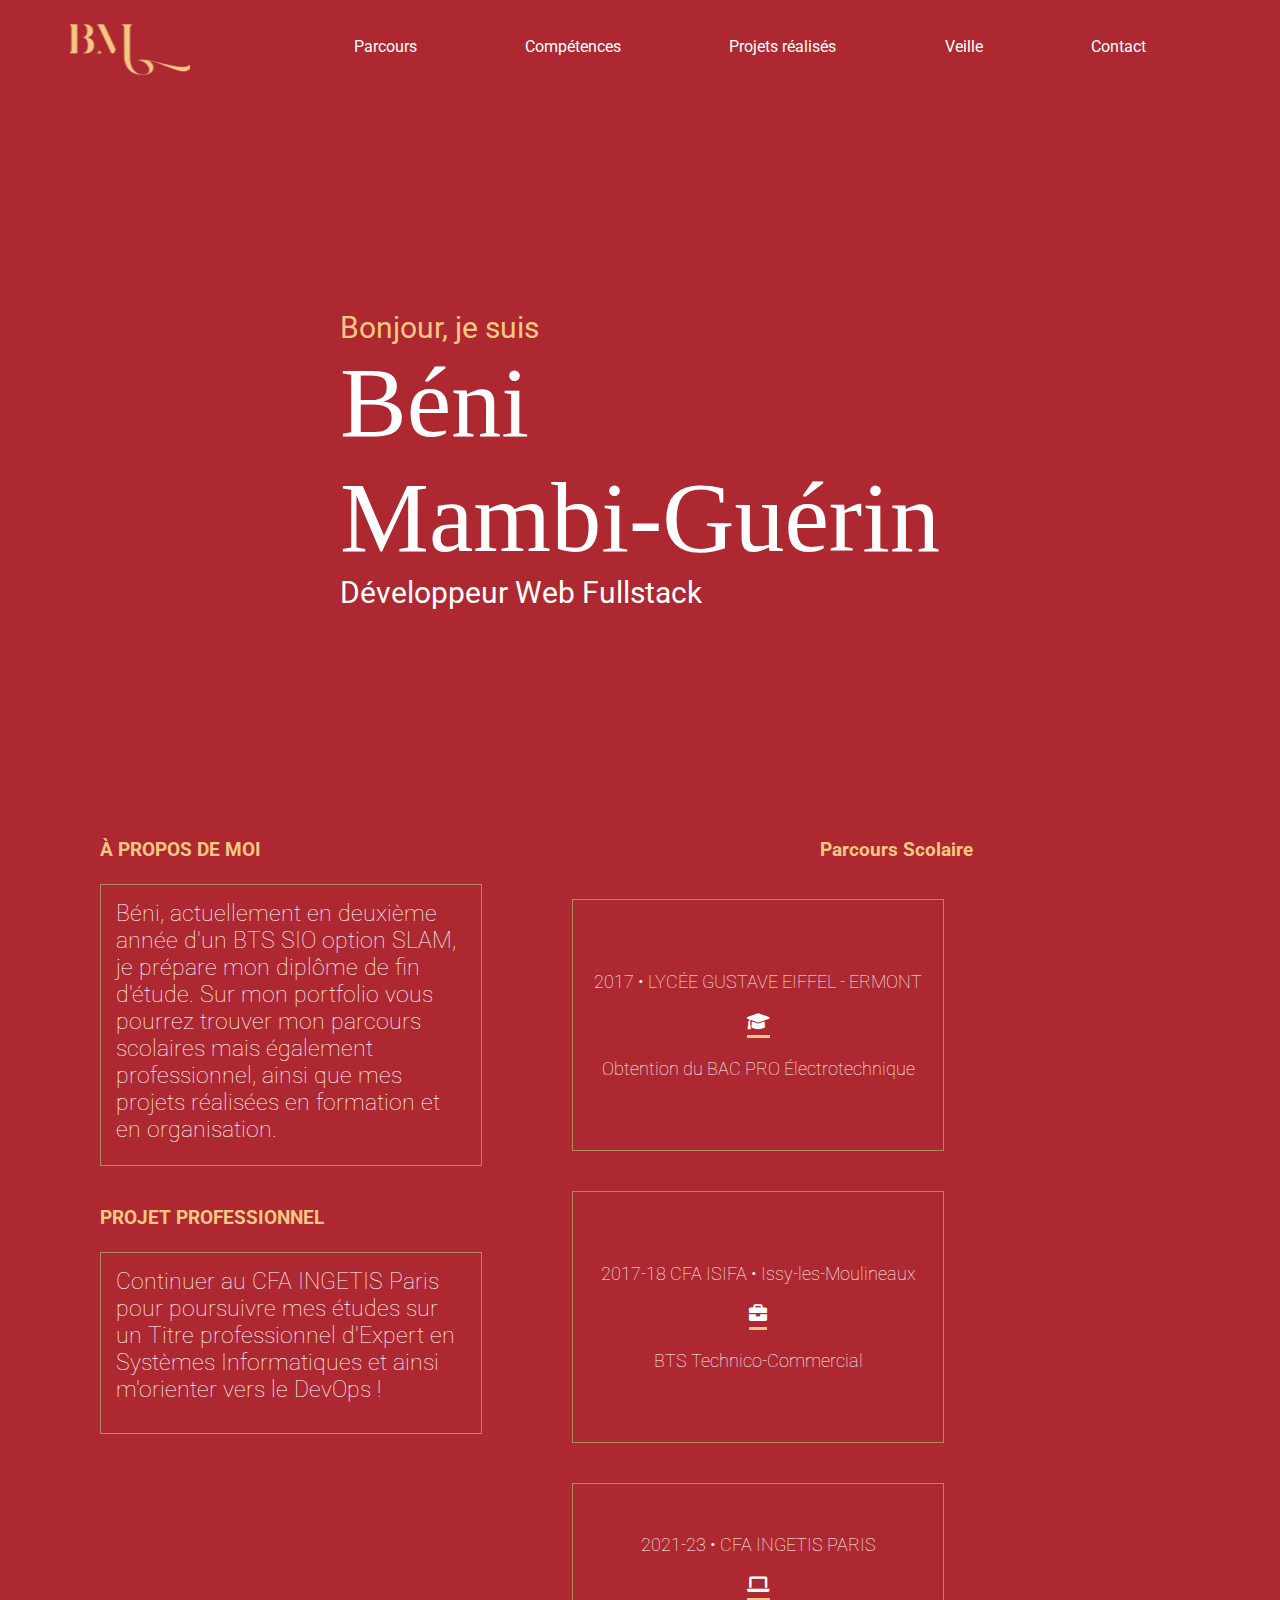
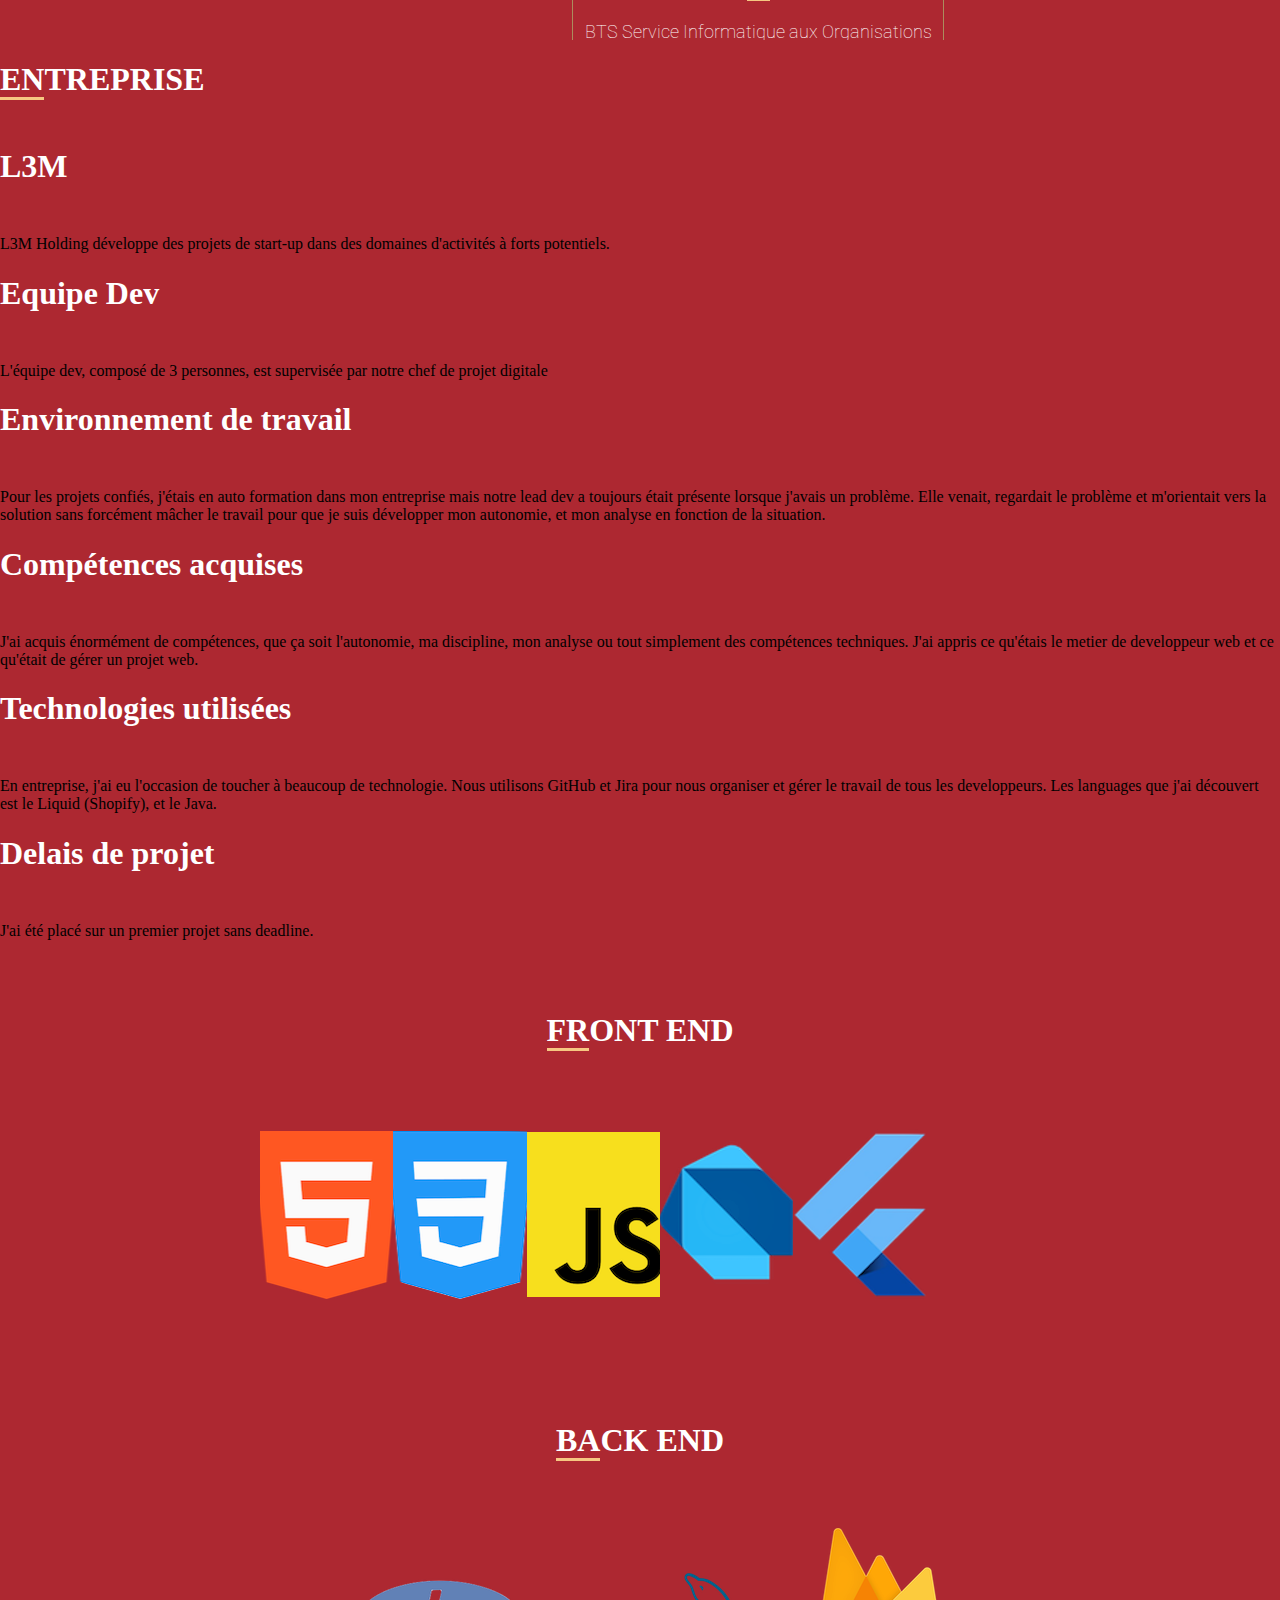
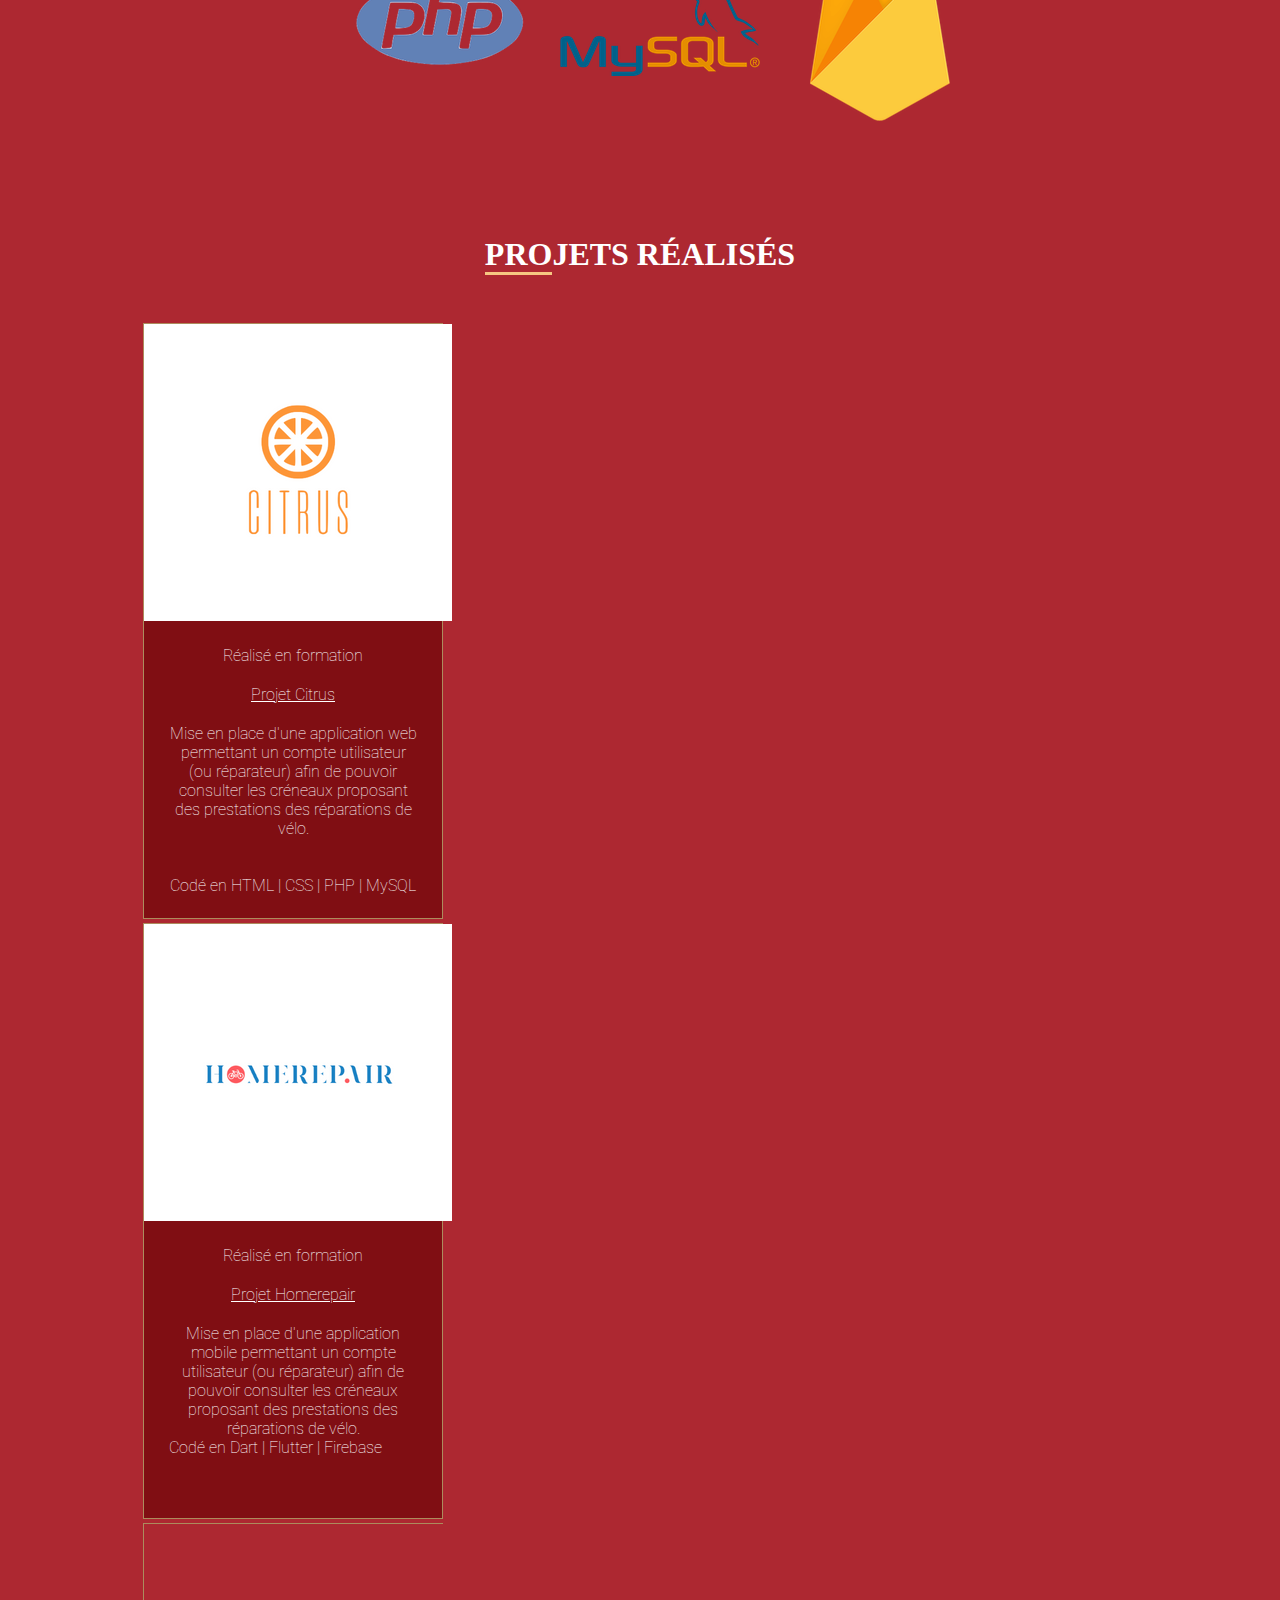
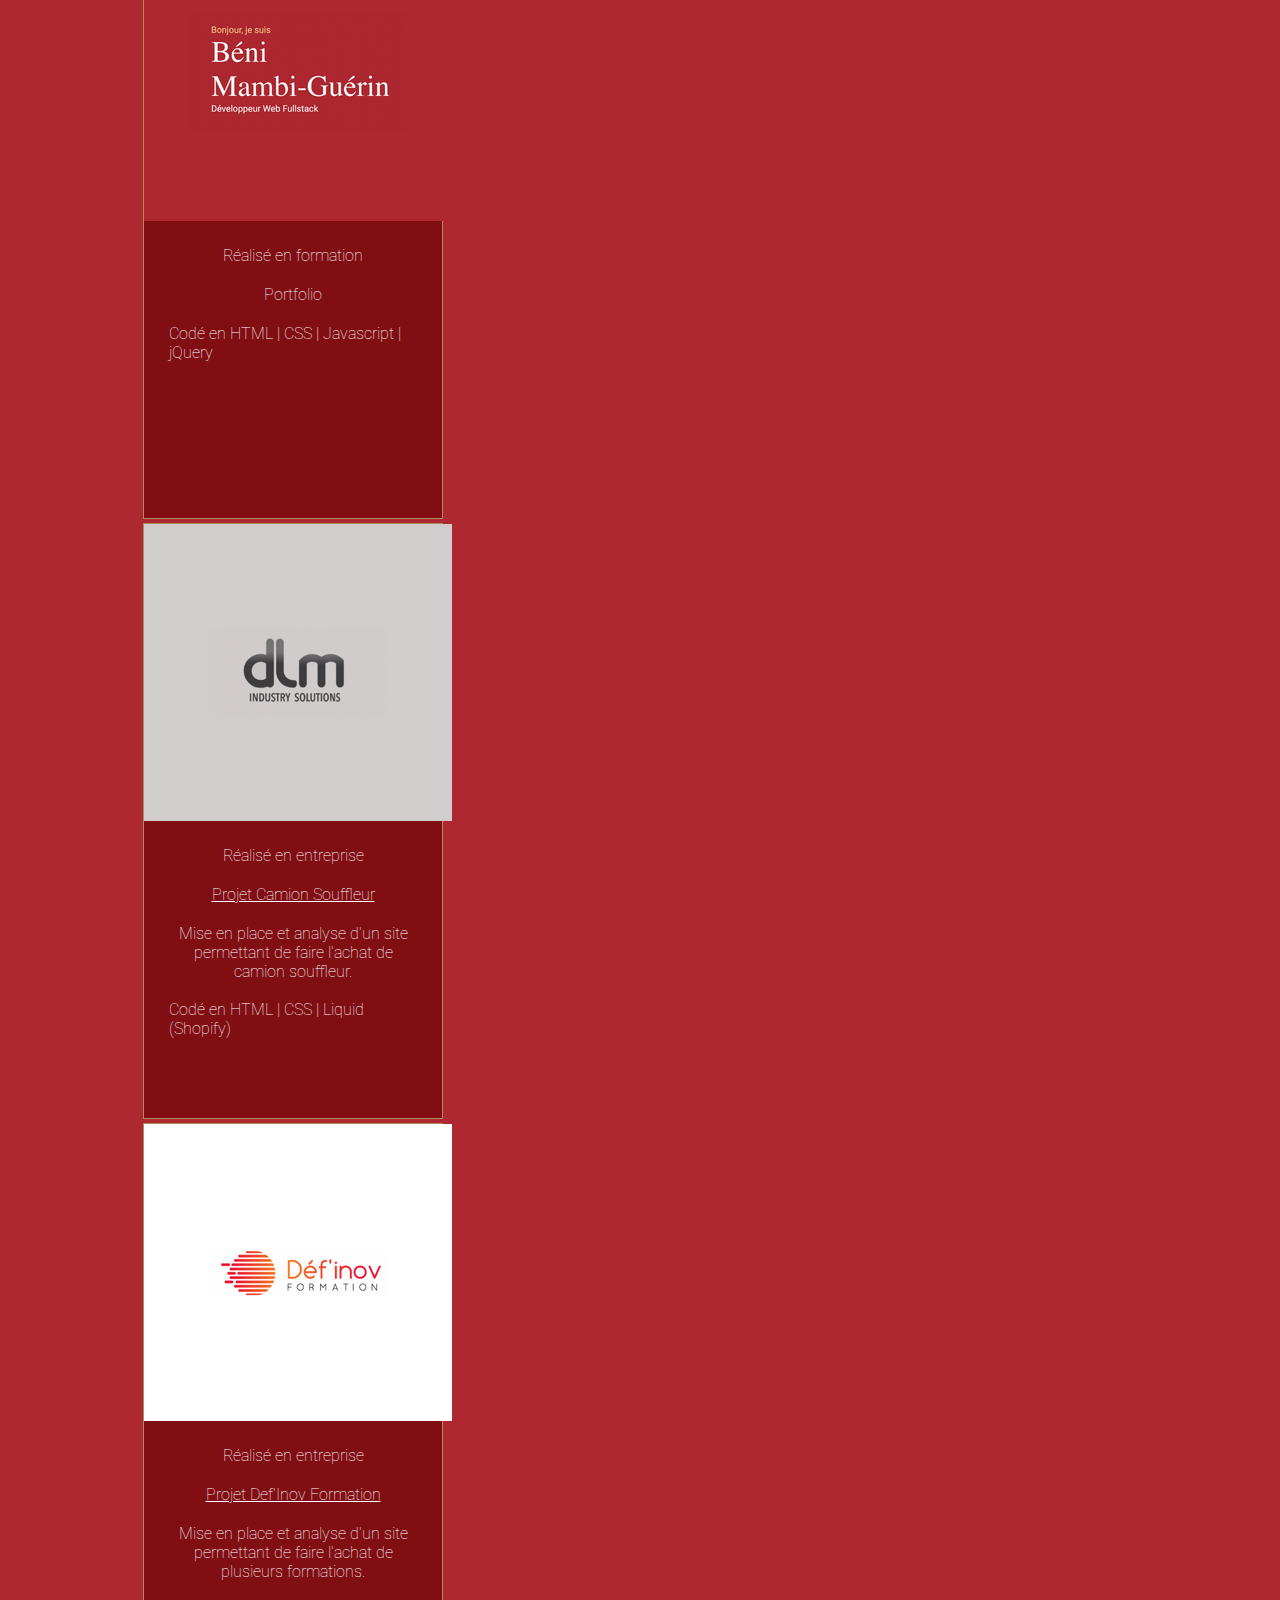
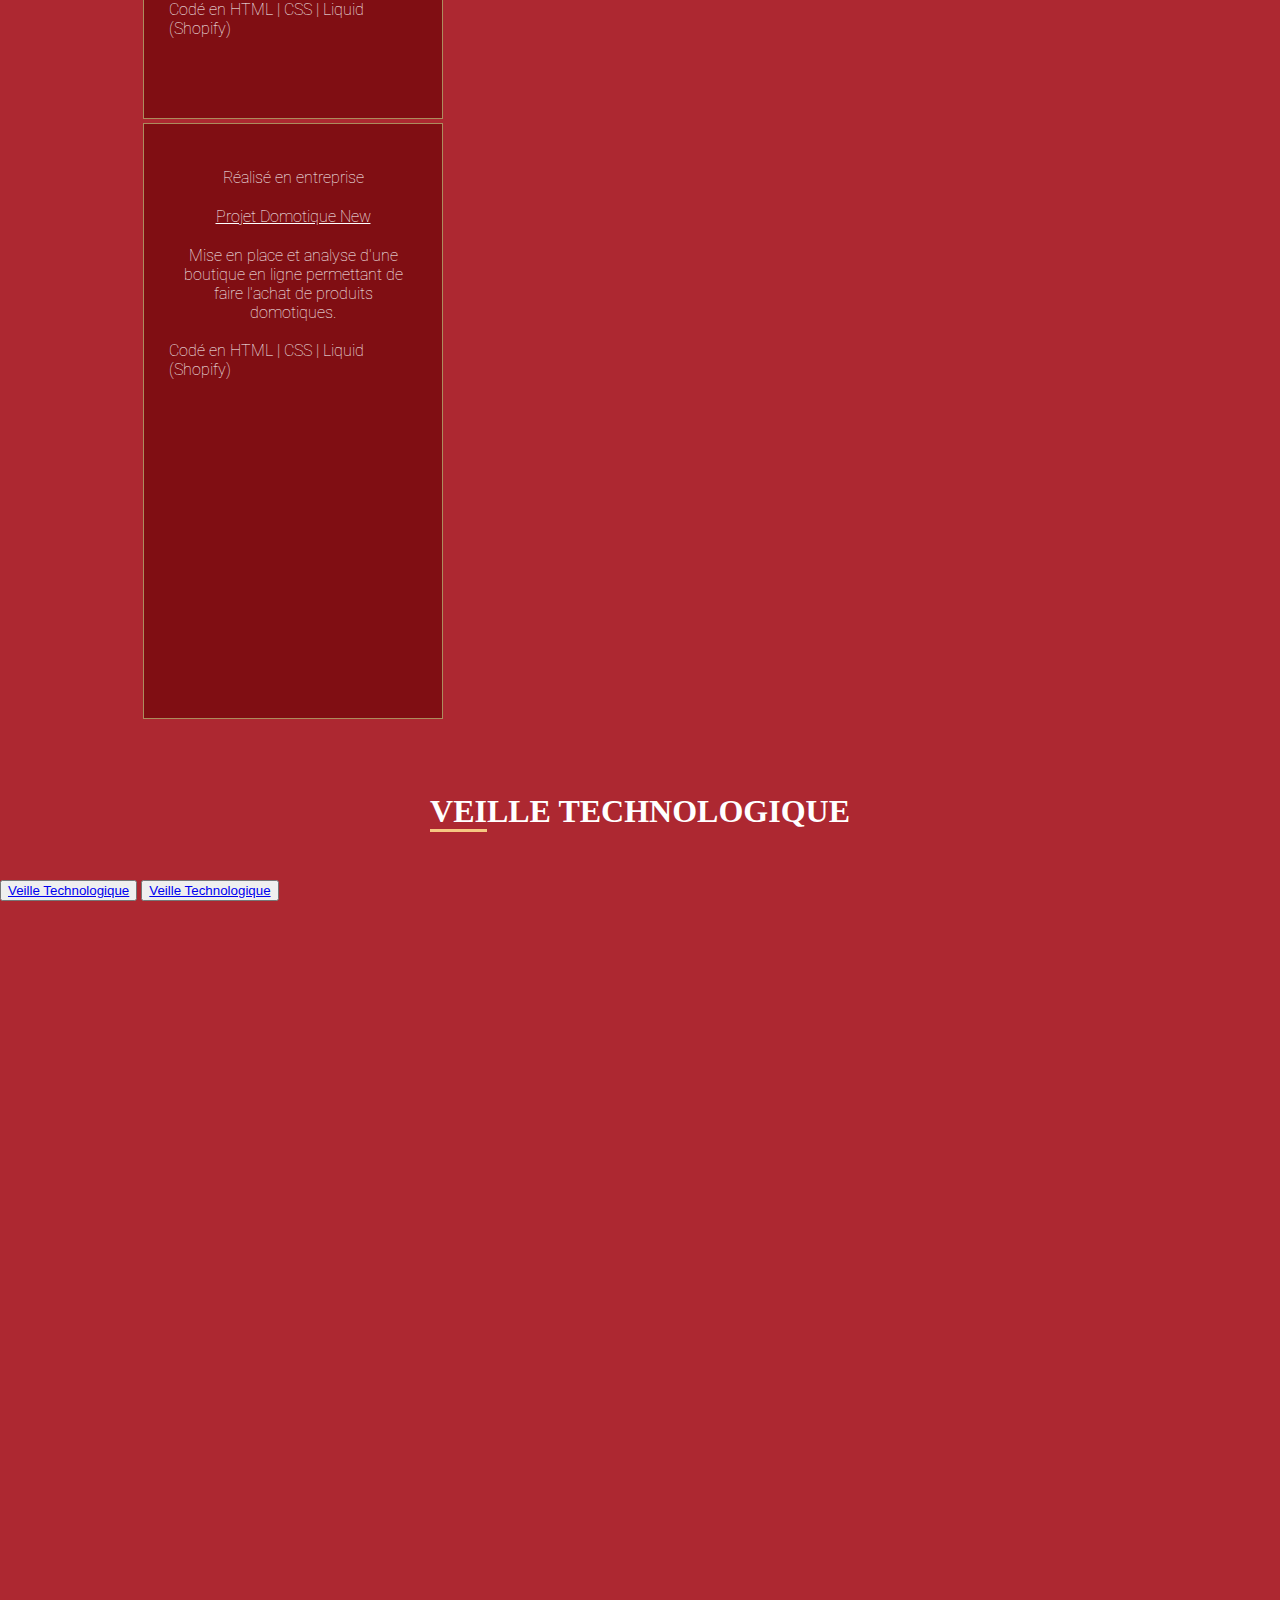
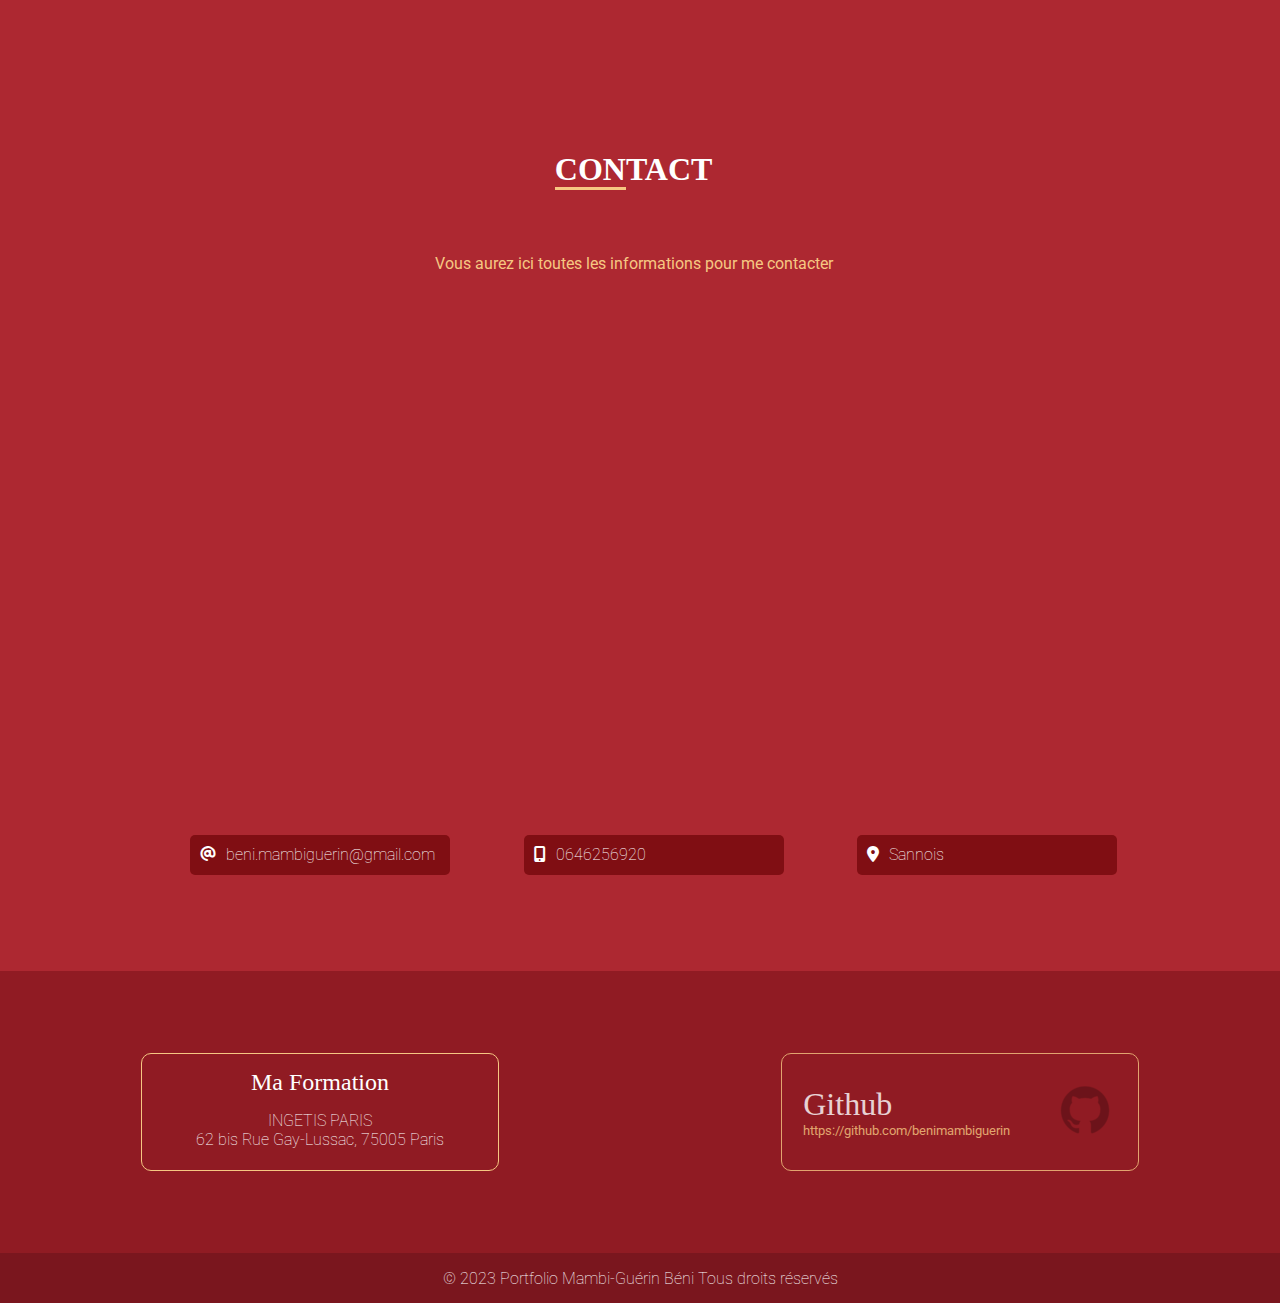
==== index.html @ 0ac4edbf "Add files via upload" ====
<!DOCTYPE html>
<html>

<head>
	<meta charset="utf-8" />
	<!-- Add the slick-theme.css if you want default styling -->
	<link rel="stylesheet" type="text/css" href="https://cdn.jsdelivr.net/npm/slick-carousel@1.8.1/slick/slick.css" />
	<!-- Add the slick-theme.css if you want default styling -->
	<link rel="stylesheet" type="text/css"
		href="https://cdn.jsdelivr.net/npm/slick-carousel@1.8.1/slick/slick-theme.css" />
	<link rel="stylesheet" href="style.css">
	<title>Mambi-Guérin Béni Portfolio</title>
	<link rel="stylesheet" href="portfoliostyle.css" />
	<link rel="stylesheet" href="/fontawesome/css/all.css" />
	<link rel="stylesheet" href="/fontawesome/css/all.min.css" />
	<script src="https://kit.fontawesome.com/6a863d3aaa.js" crossorigin="anonymous"></script>
	<link rel="stylesheet" type="text/css" href="https://cdnjs.cloudflare.com/ajax/libs/slick-carousel/1.8.1/slick.css">
</head>

<body>

	<!--menu-->
	<header>
		<div id="tete_de_page">
			<div class="logo">
				<a href="portofolio.html"></a>
			</div>
			<nav>
				<ul>
					<li><a href="#parcours">Parcours</a></li>
					<li><a href="#competences">Compétences</a></li>
					<li><a href="#projets">Projets réalisés</a></li>
					<li><a href="#veille">Veille</a></li>
					<li><a href="#contact">Contact</a></li>
				</ul>
			</nav>
		</div>
	</header>

	<div class="beni">
		<p><span class="bjr">Bonjour, je suis<br /></span>
			<span class="nom">Béni<br />Mambi-Guérin<br /></span>
			<span class="fonction">Développeur Web Fullstack</span>
		</p>
	</div>

	<!--parcours-->
	<a name="parcours"></a>
	<div class="parcours">
		<div class="a_propos">
			<div class="un">
				<h3>À propos de moi</h3>
				<p>Béni, actuellement en deuxième année d'un BTS SIO option SLAM, je prépare mon diplôme de fin d'étude.
					Sur mon portfolio vous pourrez trouver mon parcours scolaires mais également professionnel, ainsi
					que mes projets réalisées en formation et en organisation.</p>
			</div>
			<div class="deux">
				<h3>Projet professionnel</h3>
				<p>Continuer au CFA INGETIS Paris pour poursuivre mes études sur un Titre professionnel d'Expert en
					Systèmes Informatiques et ainsi m'orienter vers le DevOps !</p>
			</div>
		</div>
		<div class="scolaire">
			<h3 style="text-align: center;">Parcours Scolaire</h3>
			<ul class="cursus">
				<div>
					<li>2017 • LYCÉE GUSTAVE EIFFEL - ERMONT<div><i class="fa-solid fa-graduation-cap"></i></div>
						Obtention du BAC PRO Électrotechnique</li>
				</div>
				<div>
					<li>2017-18 CFA ISIFA • Issy-les-Moulineaux<div><i class="fa-solid fa-briefcase"></i></div>BTS
						Technico-Commercial</li>
				</div>
				<div>
					<li>2021-23 • CFA INGETIS PARIS<div><i class="fa-solid fa-laptop"></i></div>BTS Service Informatique
						aux Organisations (SIO) option Solutions logicielles et applications métiers (SLAM)</li>
				</div>
				<div>
					<li>OBJECTIF : Bachelor DevOps<div><i class="fa-solid fa-laptop"></i></div>Bachelor DevOps</li>
				</div>
			</ul>
		</div>
	</div>


	<!-- entreprise -->
	<div class="entreprise">
		<h1><span>EN</span>TREPRISE</h1>
		<div class="colonnes">
			<div class="colonne-gauche">
				<div>
					<h1>L3M</h1>
					<p>L3M Holding développe des projets de start-up dans des domaines d'activités à forts potentiels.
					</p>
				</div>
				<div>
					<h1>Equipe Dev</h1>
					<p>L'équipe dev, composé de 3 personnes, est supervisée par notre chef de projet digitale</p>
				</div>
				<div>
					<h1>Environnement de travail</h1>
					<p>Pour les projets confiés, j'étais en auto formation dans mon entreprise mais notre lead dev a
						toujours était présente lorsque j'avais un problème.
						Elle venait, regardait le problème et m'orientait vers la solution sans forcément mâcher le
						travail pour que je suis développer mon autonomie, et mon analyse en fonction de la situation.
					</p>
				</div>
			</div>
			<div class="colonne-droite">
				<div>
					<h1>Compétences acquises</h1>
					<p>J'ai acquis énormément de compétences, que ça soit l'autonomie, ma discipline, mon analyse ou
						tout simplement des compétences techniques.
						J'ai appris ce qu'étais le metier de developpeur web et ce qu'était de gérer un projet web.</p>
				</div>
				<div>
					<h1>Technologies utilisées</h1>
					<p>En entreprise, j'ai eu l'occasion de toucher à beaucoup de technologie. Nous utilisons GitHub et
						Jira pour nous organiser et gérer le travail de tous les developpeurs. Les languages que j'ai
						découvert est le Liquid (Shopify), et le Java.</p>
				</div>
				<div>
					<h1>Delais de projet</h1>
					<p>J'ai été placé sur un premier projet sans deadline.</p>
				</div>
			</div>
		</div>
	</div>


	<!--compétences-->
	<a name="competences"></a>
	<div class="competences">
		<div class="frontend">
			<h1><span>FR</span>ONT END</h1>
			<ul>
				<li class="html"></li>
				<li class="css"></li>
				<li class="javascript"></li>
				<li class="dart"></li>
				<li class="flutter"></li>
				<li class="liquid"></li>
			</ul>
		</div>
		<div class="backend">
			<h1><span>BA</span>CK END</h1>
			<ul>
				<li class="php"></li>
				<li class="mysql"></li>
				<li class="firebase"></li>
			</ul>
		</div>
	</div>

	<!-- projets réalisées -->
	<a name="projets"></a>
	<h1 style="text-align: center; margin-top: 60px;"><span>PRO</span>JETS RÉALISÉS</h1>
	<div class="slider">
		<div class="img-div div1">
			<div class="item">
				<div class="item_image1"><img src="images/citruslogo.png" alt="">
				</div>
				<div class="item_body">
					<div class="item_formation">Réalisé en formation</div>
					<div class="item_title"><a href="pdf/Cahier des charges - Citrus.pdf">Projet Citrus</a></div>
					<div class="item_description">
						Mise en place d'une application web permettant un compte utilisateur (ou réparateur) afin de
						pouvoir consulter les créneaux proposant des prestations des réparations de vélo.
						<br><br><br>Codé en HTML | CSS | PHP | MySQL
					</div>
				</div>
			</div>
		</div>
		<div class="img-div div2">
			<div class="item">
				<div class="item_image2">
					<img src="images/homerepairlogo.png" alt="">
				</div>
				<div class="item_body">
					<div class="item_formation">Réalisé en formation</div>
					<div class="item_title"><a href="pdf/Cahier des charges - Homerepair.pdf">Projet Homerepair</a>
					</div>
					<div class="item_description">
						Mise en place d'une application mobile permettant un compte utilisateur (ou réparateur) afin de
						pouvoir consulter les créneaux proposant des prestations des réparations de vélo.

					</div>
					<div class="item_code">Codé en Dart | Flutter | Firebase</div>
				</div>
			</div>
		</div>
		<div class="img-div div3">
			<div class="item">
				<div class="item_image3">
					<img src="images/portfolio.png" alt="">
				</div>
				<div class="item_body">
					<div class="item_formation">Réalisé en formation</div>
					<div class="item_title">Portfolio</div>
					<div class="item_description">

					</div>
					<div class="item_code">Codé en HTML | CSS | Javascript | jQuery</div>
				</div>
			</div>
		</div>
		<div class="img-div div4">
			<div class="item">
				<div class="item_image4">
					<img src="images/dlm.png" alt="">
				</div>
				<div class="item_body">
					<div class="item_formation">Réalisé en entreprise</div>
					<div class="item_title"><a href="https://www.dlm-sas.fr" target="blank">Projet Camion Souffleur</a>
					</div>
					<div class="item_description">
						Mise en place et analyse d'un site permettant de faire l'achat de camion souffleur. <br><br>

					</div>
					<div class="item_code">Codé en HTML | CSS | Liquid (Shopify)</div>
				</div>
			</div>
		</div>
		<div class="img-div div5">
			<div class="item">
				<div class="item_image5">
					<img src="images/definov.png" alt="">
				</div>
				<div class="item_body">
					<div class="item_formation">Réalisé en entreprise</div>
					<div class="item_title"><a href="https://definov-formation.fr" target="blank">Projet Def'Inov
							Formation</a></div>
					<div class="item_description">
						Mise en place et analyse d'un site permettant de faire l'achat de plusieurs formations. <br><br>

					</div>
					<div class="item_code">Codé en HTML | CSS | Liquid (Shopify)</div>
				</div>
			</div>
		</div>
		<div class="img-div div6">
			<div class="item">
				<div class="item_image6">
					<img src="images/logodom.png" alt="">
				</div>
				<div class="item_body">
					<div class="item_formation">Réalisé en entreprise</div>
					<div class="item_title"><a href="#" target="blank">Projet Domotique New</a></div>
					<div class="item_description">
						Mise en place et analyse d'une boutique en ligne permettant de faire l'achat de produits domotiques. <br><br>

					</div>
					<div class="item_code">Codé en HTML | CSS | Liquid (Shopify)</div>
				</div>
			</div>
		</div>

	</div>
	<script src="https://code.jquery.com/jquery-3.0.0.js"></script>
	<script src="https://code.jquery.com/jquery-migrate-3.3.2.js"></script>
	<script type="text/javascript" src="https://cdn.jsdelivr.net/npm/slick-carousel@1.8.1/slick/slick.min.js"></script>
	<script src="script.js"></script>


	<!-- Veille -->
	<a name="veille"></a>
	<h1 style="text-align: center; margin-top: 70px;"><span>VEI</span>LLE TECHNOLOGIQUE</h1>
	<div id="container">
		<button class="button-56"><a href="pdf/veille-techno.pdf">Veille Technologique</a></button>
		<button class="button-56"><a href="pdf/veille-diapo.pdf">Veille Technologique</a></button>
	</div>
	<!--contact-->
	<a name="contact"></a>
	<div class="contact">
		<h1><span>CON</span>TACT</h1>
		<p>Vous aurez ici toutes les informations pour me contacter</p>
		<iframe
			src="https://www.google.com/maps/embed?pb=!1m18!1m12!1m3!1d20951.766911353483!2d2.2333896342666013!3d48.97307902511536!2m3!1f0!2f0!3f0!3m2!1i1024!2i768!4f13.1!3m3!1m2!1s0x47e6665193fc35fd%3A0x40b82c3688b2d50!2s95110%20Sannois!5e0!3m2!1sfr!2sfr!4v1646838411702!5m2!1sfr!2sfr"
			width="600" height="450" style="border:0;" allowfullscreen="" loading="lazy"></iframe>
		<ul>
			<div class="coordonnees">
				<li><i class="fa-solid fa-at"></i>beni.mambiguerin@gmail.com</li>
				<li><i class="fa-solid fa-mobile-screen-button"></i>0646256920</li>
				<li><i class="fa-solid fa-location-dot"></i>Sannois</li>
			</div>
		</ul>
	</div>
</body>
<footer>
	<div id="footer">
		<div class="formation">
			<div class="formation_title">Ma Formation</div>
			<div class="formation_nom">INGETIS PARIS</div>
			<div class="formation_adresse">62 bis Rue Gay-Lussac, 75005 Paris</div>
		</div>
		<a href="https://github.com/benimambiguerin">
			<div class="button">
				<div class="button_body">
					<div class="button_title">Github</div>
					<div class="button_link">https://github.com/benimambiguerin</div>
				</div>
				<div>
					<div class="button_image"><img src="images/githublogo.png" alt=""></div>
				</div>

			</div>
		</a>
	</div>
</footer>
<div class="droits">© 2023 Portfolio Mambi-Guérin Béni Tous droits réservés</div>

</html>
---- portfoliostyle.css ----
@import url('https://fonts.googleapis.com/css2?family=Poppins:wght@500;600&display=swap');
@import url('https://fonts.googleapis.com/css2?family=Playfair+Display:ital,wght@0,400;0,500;1,400&family=Roboto:wght@300;400&display=swap');
@import url('https://fonts.googleapis.com/css2?family=Roboto:wght@100&display=swap');

.beni {
	height: 720px;
	display: flex;
	align-items: center;
	justify-content: center;
	flex-direction: column;
	background-color: #AD2831;
}

.bjr {
	font-family: 'Roboto', sans-serif;
	color: #F6C782;
	font-size: 30px;
}

.nom {
	font-family: 'Playfair', serif;
	color: white;
	font-size: 100px;
}

.fonction {
	font-family: 'Roboto', sans-serif;
	color: white;
	font-size: 30px;
}

.web {
	width: 230px;
	height: 50px;
	display: flex;
	align-items: center;
	justify-content: center;
	font-size: medium;
	color: #F6C782;
	background-color: #AD2831;
	border-radius: 10px;
}

/*menu*/
body {
	margin: 0%;
	background-color: #AD2831;
}

header {
	width: 100%;
	height: 100px;
}

#tete_de_page {
	height: 100px;
	display: flex;
	align-items: center;
	box-shadow: 0px 4px 26px grey;
	background-color: #AD2831;
	color: white;
}

.logo {
	margin-left: 70px;
	width: 120px;
	height: 70px;
	background-image: url("images/bm.png");
	background-position: center;
	background-repeat: no-repeat;
}

nav ul {
	display: flex;
	width: 900px;
	list-style-type: none;
	height: 50px;
	align-items: center;
	justify-content: space-around;
}

nav {
	margin-left: 70px;
	height: 100px;
	padding-top: 10px;
}

nav a {
	color: black;
	text-decoration: none;
	font-family: 'Roboto', sans-serif;
	transition-duration: 0.4s;
	border-bottom: solid 3px #AD2831;
	color: white;
}

nav a:hover {
	border-bottom: solid 3px #F6C782;
	color: #F6C782;
}

/*parcours*/
.parcours {
	display: flex;
	flex-direction: row;
	height: 820px;
	overflow: hidden;
}

.a_propos {
	width: 40%;
	height: 100%;
	display: flex;
	flex-direction: column;
	background-color: #AD2831;
	color: white;
	font-family: 'Roboto', sans-serif;
	font-weight: 100;
}

.a_propos h3 {
	font-family: 'Roboto', serif;
	color: #F6C782;
	text-transform: uppercase;
	transition-duration: 0.4s;
}

.a_propos p {
	border: solid 1px #ac8c5d;
	width: 350px;
	overflow: hidden;
	padding: 15px;
	font-size: 23px;
	transition-duration: 0.4s;
}

.a_propos p:hover {
	border: solid 1px #F6C782;
}


.un p {
	height: 250px;
}

.deux p {
	height: 150px;
}

.a_propos div {
	margin-left: 100px;
}

.scolaire {
	width: 60%;
	height: 100%;
	background-color: #AD2831;
	color: white;
	font-family: 'Roboto', sans-serif;
}

.scolaire h3 {
	color: #F6C782;
}

.cursus li {
	border: solid 1px #ac8c5d;
	width: 350px;
	height: 250px;
	overflow: hidden;
	margin: 20px;
	text-align: center;
	font-family: 'Roboto', sans-serif;
	font-weight: 100;
	display: flex;
	flex-direction: column;
	justify-content: center;
	padding-left: 10px;
	padding-right: 10px;
	font-size: large;
	transition-duration: 0.4s;
}

.cursus li:hover {
	border: solid 1px #F6C782;
}

.cursus {
	display: flex;
	flex-wrap: wrap;
}

.parcours i {
	border-bottom: solid 3px #F6C782;
	padding-bottom: 5px;
	margin-top: 20px;
	margin-bottom: 20px;
}

/* compétences */

.competences {
	background-color: #AD2831;
}

.frontend {
	list-style-type: none;
	height: 410px;
	display: flex;
	justify-content: center;
	align-items: center;
	flex-direction: column;
}

.frontend ul {
	display: flex;
	list-style: none;
	justify-content: center;
	align-items: center;
	width: 800px;
	height: 200px;
}

.frontend li {
	align-items: center;
	width: 200px;
	height: 200px;
}

.html {
	background-image: url("images/html.png");
	background-position: center;
	background-repeat: no-repeat;
}

.css {
	background-image: url("images/css.png");
	background-position: center;
	background-repeat: no-repeat;
}

.javascript {
	background-image: url("images/javascript.png");
	background-position: center;
	background-repeat: no-repeat;
}

.dart {
	background-image: url("images/dart.png");
	background-position: center;
	background-repeat: no-repeat;
}

.flutter {
	background-image: url("images/flutter.png");
	background-position: center;
	background-repeat: no-repeat;
}

.backend {
	list-style-type: none;
	height: 410px;
	display: flex;
	justify-content: center;
	align-items: center;
	flex-direction: column;
}

.backend ul {
	display: flex;
	list-style: none;
	justify-content: center;
	align-items: center;
	width: 800px;
	height: 200px;
}

.backend li {
	align-items: center;
	width: 200px;
	height: 200px;
	margin: 10px;
}

.backend {
	list-style-type: none;
	height: 410px;
}

.php {
	background-image: url("images/php.png");
	background-position: center;
	background-repeat: no-repeat;
}

.mysql {
	background-image: url("images/mysql.png");
	background-position: center;
	background-repeat: no-repeat;
}

.firebase {
	background-image: url("images/firebase.png");
	background-position: center;
	background-repeat: no-repeat;
}

.competences span {
	border-bottom: #F6C782 solid 3px;
}

.competences h1 {
	color: white;
	font-family: 'Playfair', serif;
}

/* veille */
h1 {
	color: white;
	margin-bottom: 50px;
}

h1 span {
	border-bottom: #F6C782 solid 3px;
	font-family: 'Playfair', serif;
}

#container {
	width: 100%;
	overflow: scroll;
	height: 750px;
	margin-bottom: 100px;
}

.card {
	margin-left: auto;
	margin-right: auto;
	width: 60%;
	margin-bottom: 20px;
	background-color: #800E13;
	color: white;
	font-family: 'Roboto', sans-serif;
	font-weight: lighter;
}

.card_title {
	text-align: center;
	width: auto;
	margin: 10px;
}

.card img {
	display: block;
	width: 100%;
	height: auto;
	background-color: white;
}

.card_body {
	padding: 15px;
	text-align: justify;
}

/* carousel */

.slider {
	width: 80%;
	margin: 0 auto;
	color: white;
	font-family: 'Roboto', sans-serif;
	font-weight: lighter;
	margin-bottom: 30px;
}

.img-div {
	width: 300px;
	height: 600px;
	margin: 0 15px;
}

.item {

	background-color: #800E13;
	height: 99%;
	border: solid 1px #ac8c5d;
	transition-duration: 0.4s;
}

.item:hover {
	border: solid 1px #F6C782;
}

.item a {
	color: white;
	transition-duration: 0.4s;
}

.item a:hover {
	color: #F6C782;
}

.item_body {
	height: 49%;
	padding: 25px;
}

.item_title {
	width: 100%;
	text-align: center;
	margin-bottom: 20px;
}

.item_description {
	width: 100%;
	text-align: center;
}

.item_formation {
	width: 100%;
	text-align: center;
	margin-bottom: 20px;
}

.item_image1 {
	height: 50%;
	background: url(images/citruslogo.png) center no-repeat;
	background-color: white;
	background-size: 300px 240px;
}

.item_image2 {
	height: 50%;
	background: url(images/homerepairlogo.png) center no-repeat;
	background-size: 300px 100px;
	background-color: white;
}

.item_image3 {
	height: 50%;
	background: url(images/portfolio.png) center no-repeat;
	background-size: 306px 170px;
	background-color: #AD2831;
}


.item_image4 {
	height: 50%;
	background: url(images/dlm.png) center no-repeat;
	background-size: 308px 297px;
}

.item_image5 {
	height: 50%;
	background: url(images/definov.png) center no-repeat;
	background-size: 308px 297px;
}

/* contact */
.contact {
	display: flex;
	flex-direction: column;
	align-items: center;
	justify-content: space-around;
	width: 99%;
}

.coordonnees {
	color: white;
	width: 1000px;
	height: 200px;
	display: flex;
	align-items: center;
	justify-content: space-around;
	list-style-type: none;
	font-family: 'Roboto', sans-serif;
	font-weight: lighter;
}

.contact p {
	color: #F6C782;
	font-family: 'Roboto', sans-serif;
}

.contact h1 {
	color: white;
}

.contact span {
	border-bottom: solid 3px #F6C782;
}

.coordonnees li {
	width: 250px;
	height: 30px;
	padding-top: 10px;
	padding-left: 10px;
	background-color: #800E13;
	border-radius: 5px;
}

.coordonnees ul {
	display: flex;
	justify-content: center;
}

.coordonnees i {
	color: white;
	margin-right: 10px;
	transition-duration: 0.4s;
}


/* footer */
#footer, footer a{
	display: flex;
	height: 282px;
	align-items: center;
	justify-content: space-around;
	text-decoration-line: none;
	background-color: #901B23;
}

.formation {
	display: flex;
	align-items: center;
	flex-direction: column;
	border: #F6C782 solid 1px;
	width: 356px;
	height: 116px;
	border-radius: 10px;
}

.formation_title {
	margin: 15px;
	color: white;
	font-family: 'Playfair', serif;
	font-size: x-large;
}

.formation_nom,
.formation_adresse {
	color: white;
	font-family: 'Roboto', sans-serif;
	font-weight: lighter;
}


.button {
	border: #F6C782 solid 1px;
	width: 356px;
	height: 116px;
	border-radius: 10px;
	display: flex;
	align-items: center;
	justify-content: space-around;
	opacity: 0.8;
	text-decoration: none;
}

.button_image{
	opacity: 0.3;
}

.button_title{
	color: white;
	font-size: xx-large;
	font-weight: 500;
	font-family: 'Playfair', serif;
	text-decoration: none;
}

.button_link {
	color: #F6C782;
	font-family: 'Roboto', sans-serif;
	font-size: small;
	text-decoration: none;
}

.button:hover {
	border: solid 1px #F6C782;
	color: black;
	background-color: #F6C782;
	border-radius: 10px;
	transition-duration: 0.4s;
}

.droits{
	width: 100%;
	background-color: #7A161E;
	height: 50px;
	font-family: "Roboto", sans-serif;
	font-weight: lighter;
	color: white;
	text-align: center;
	display: flex;
	justify-content: center;
	align-items: center;
}
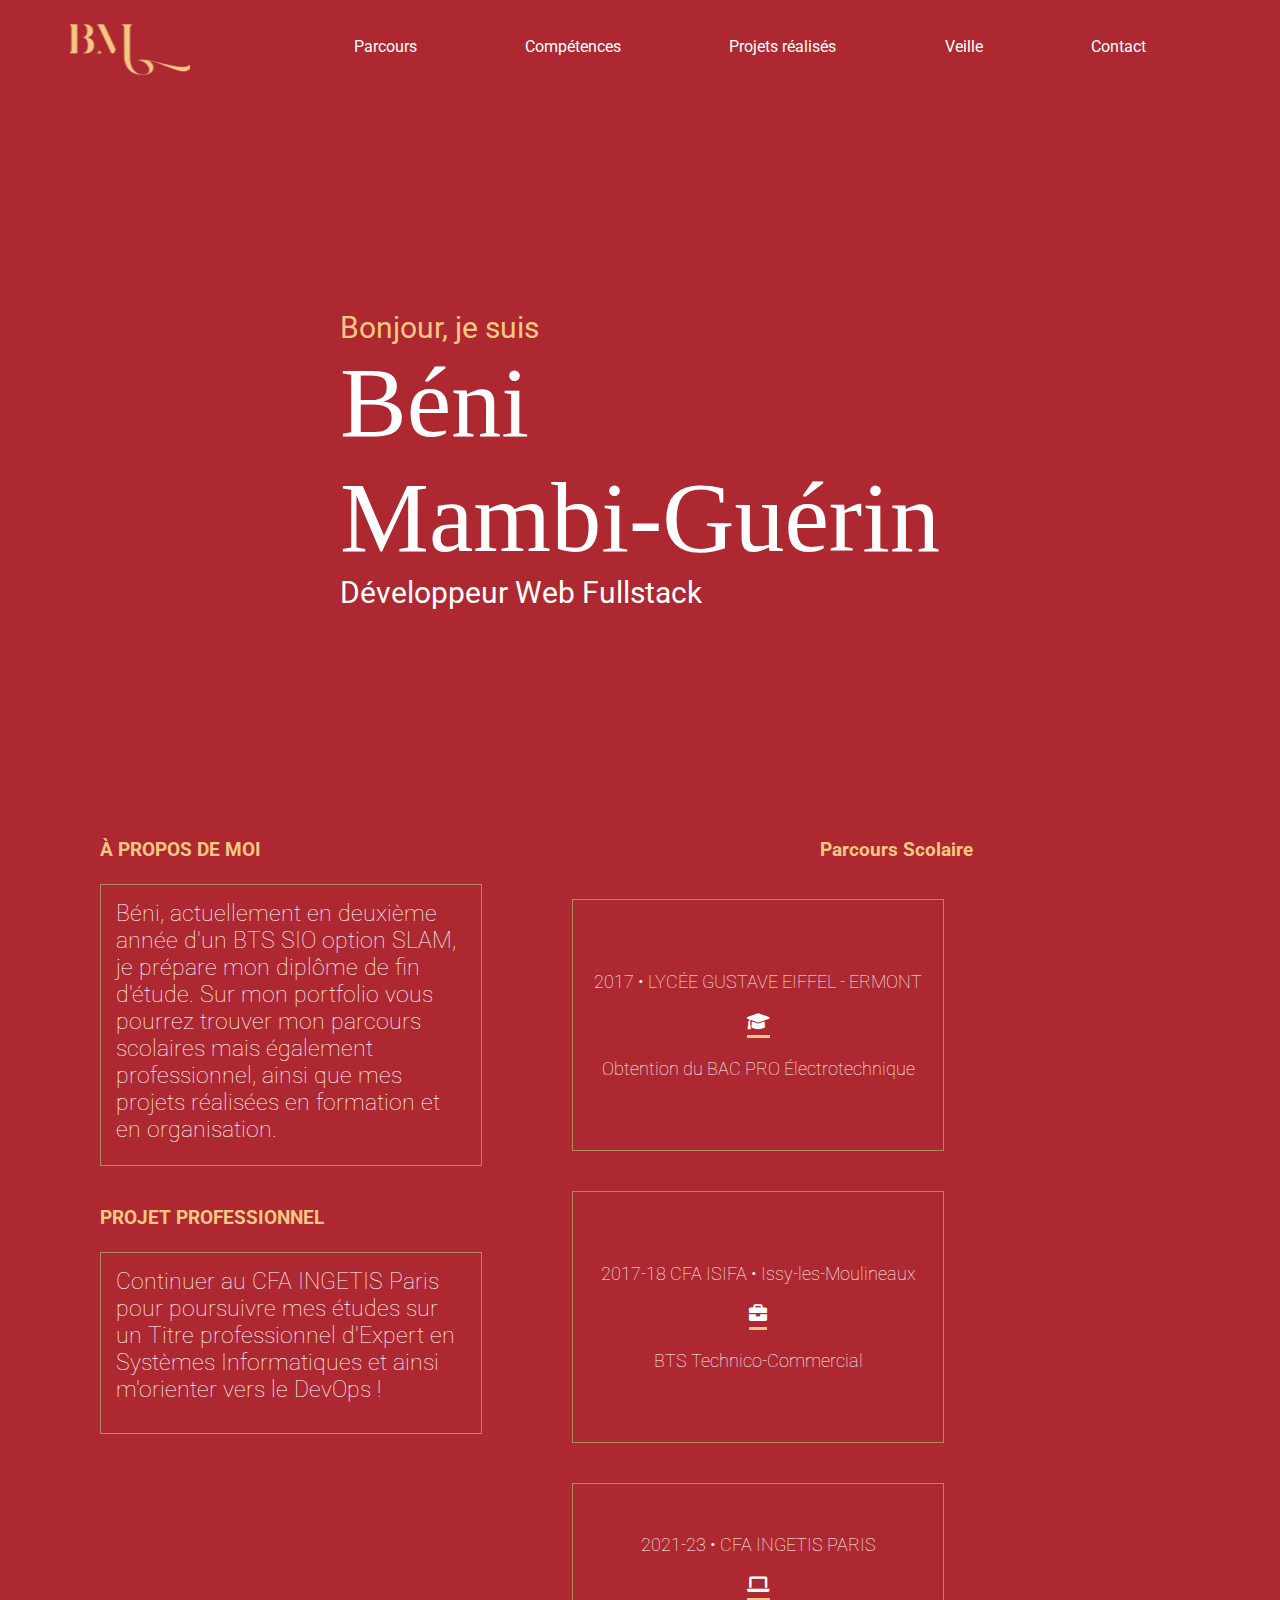
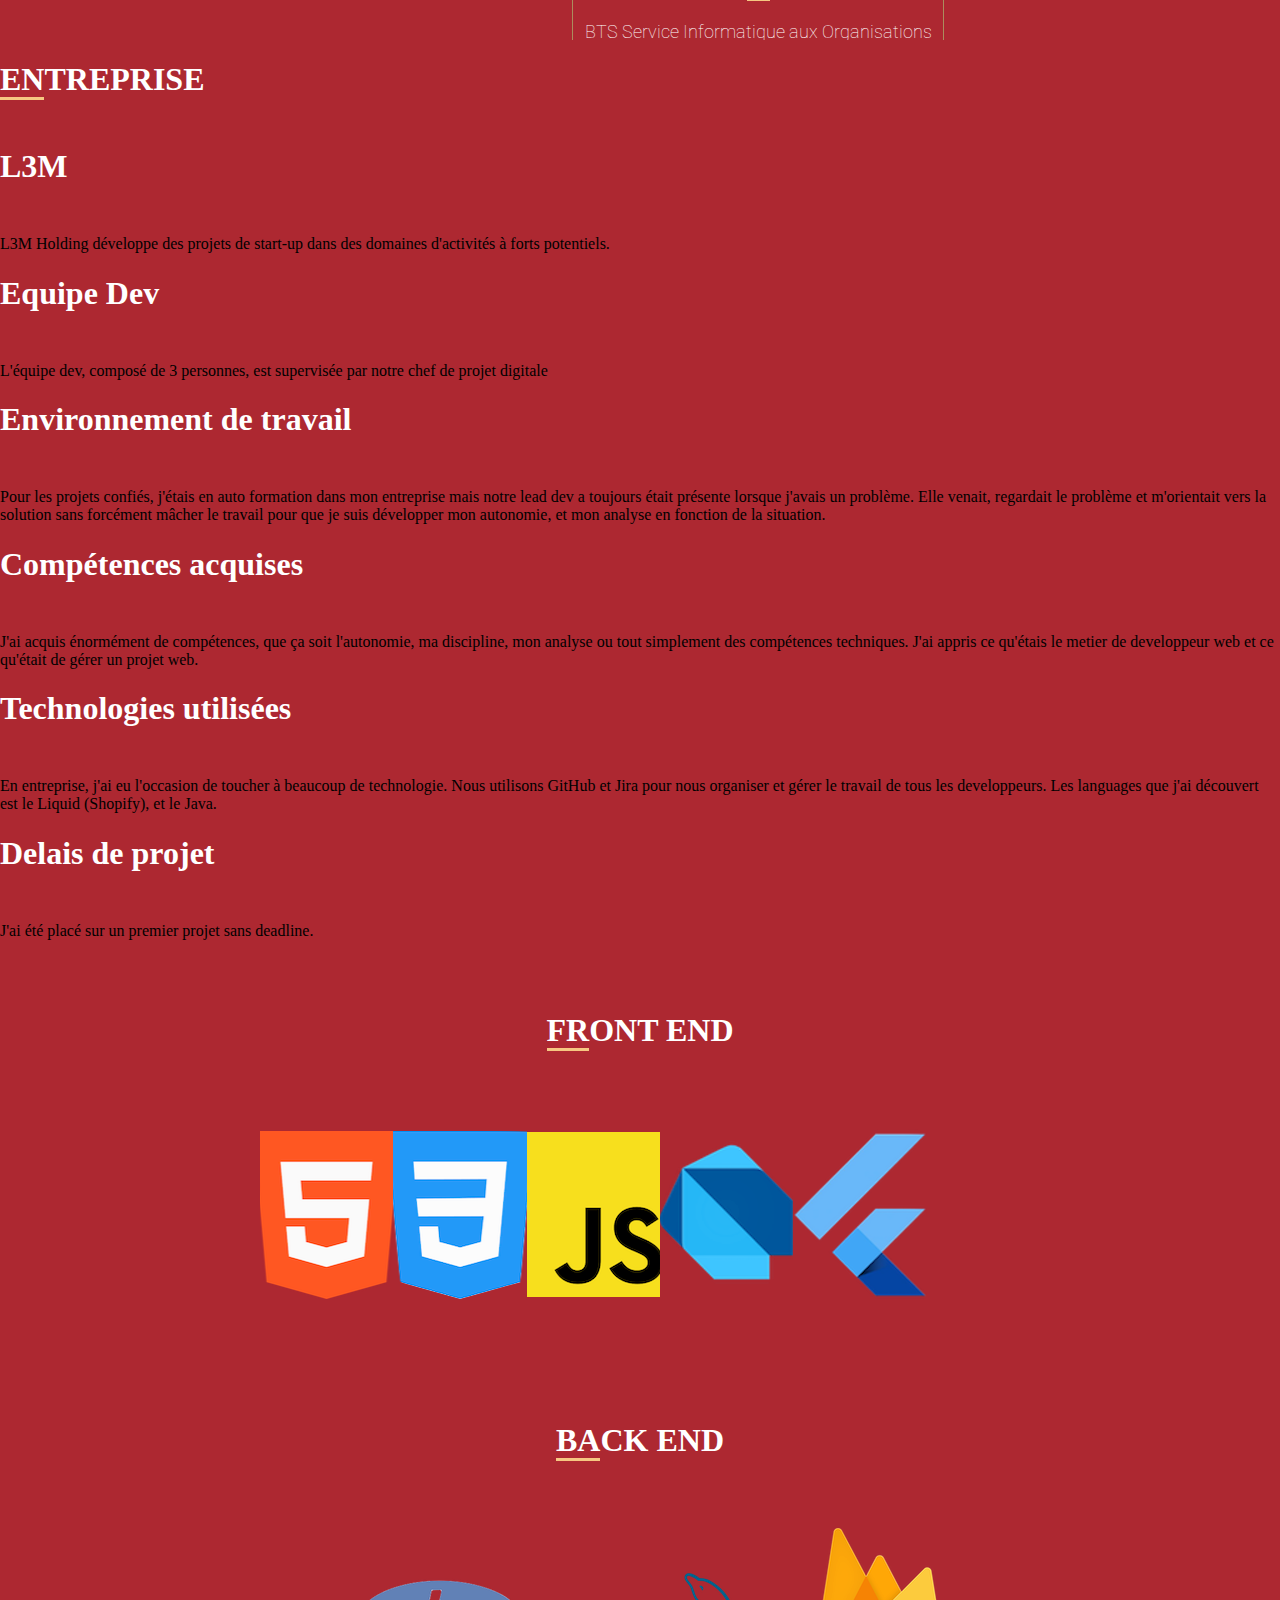
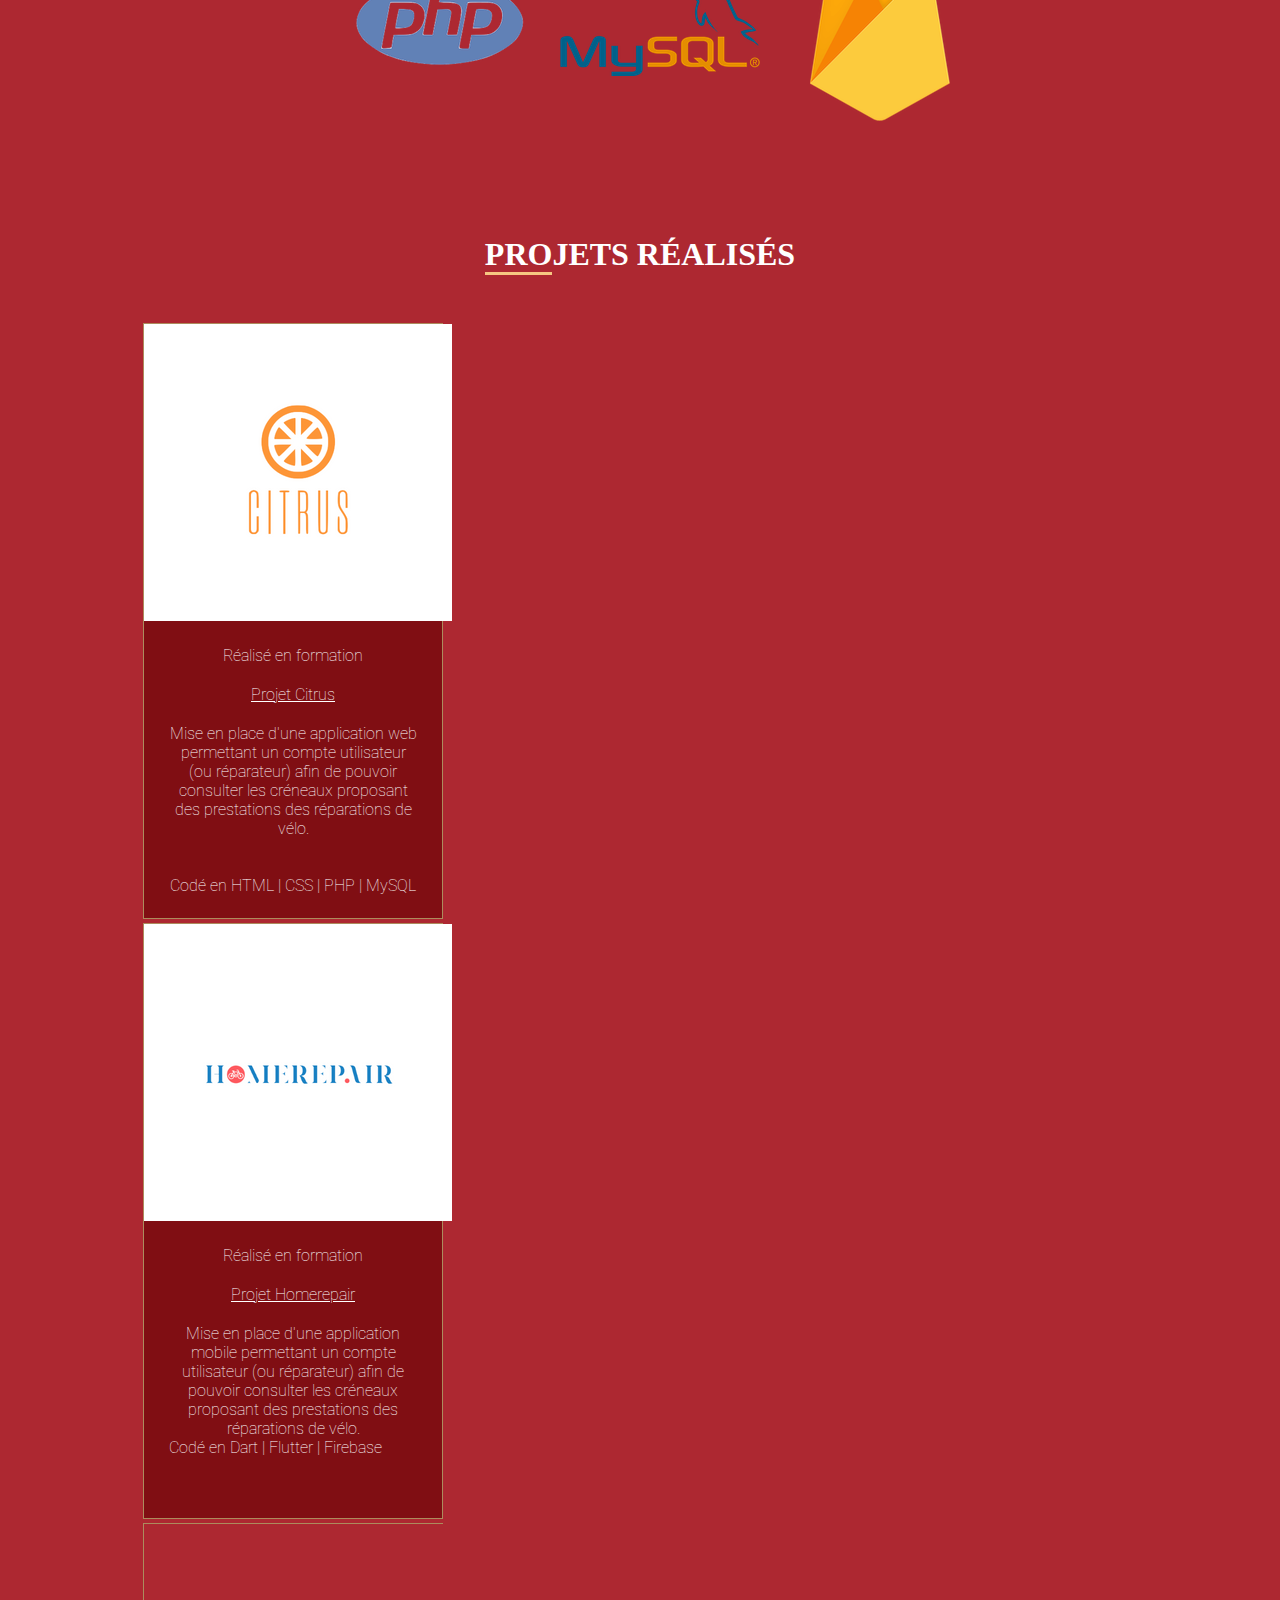
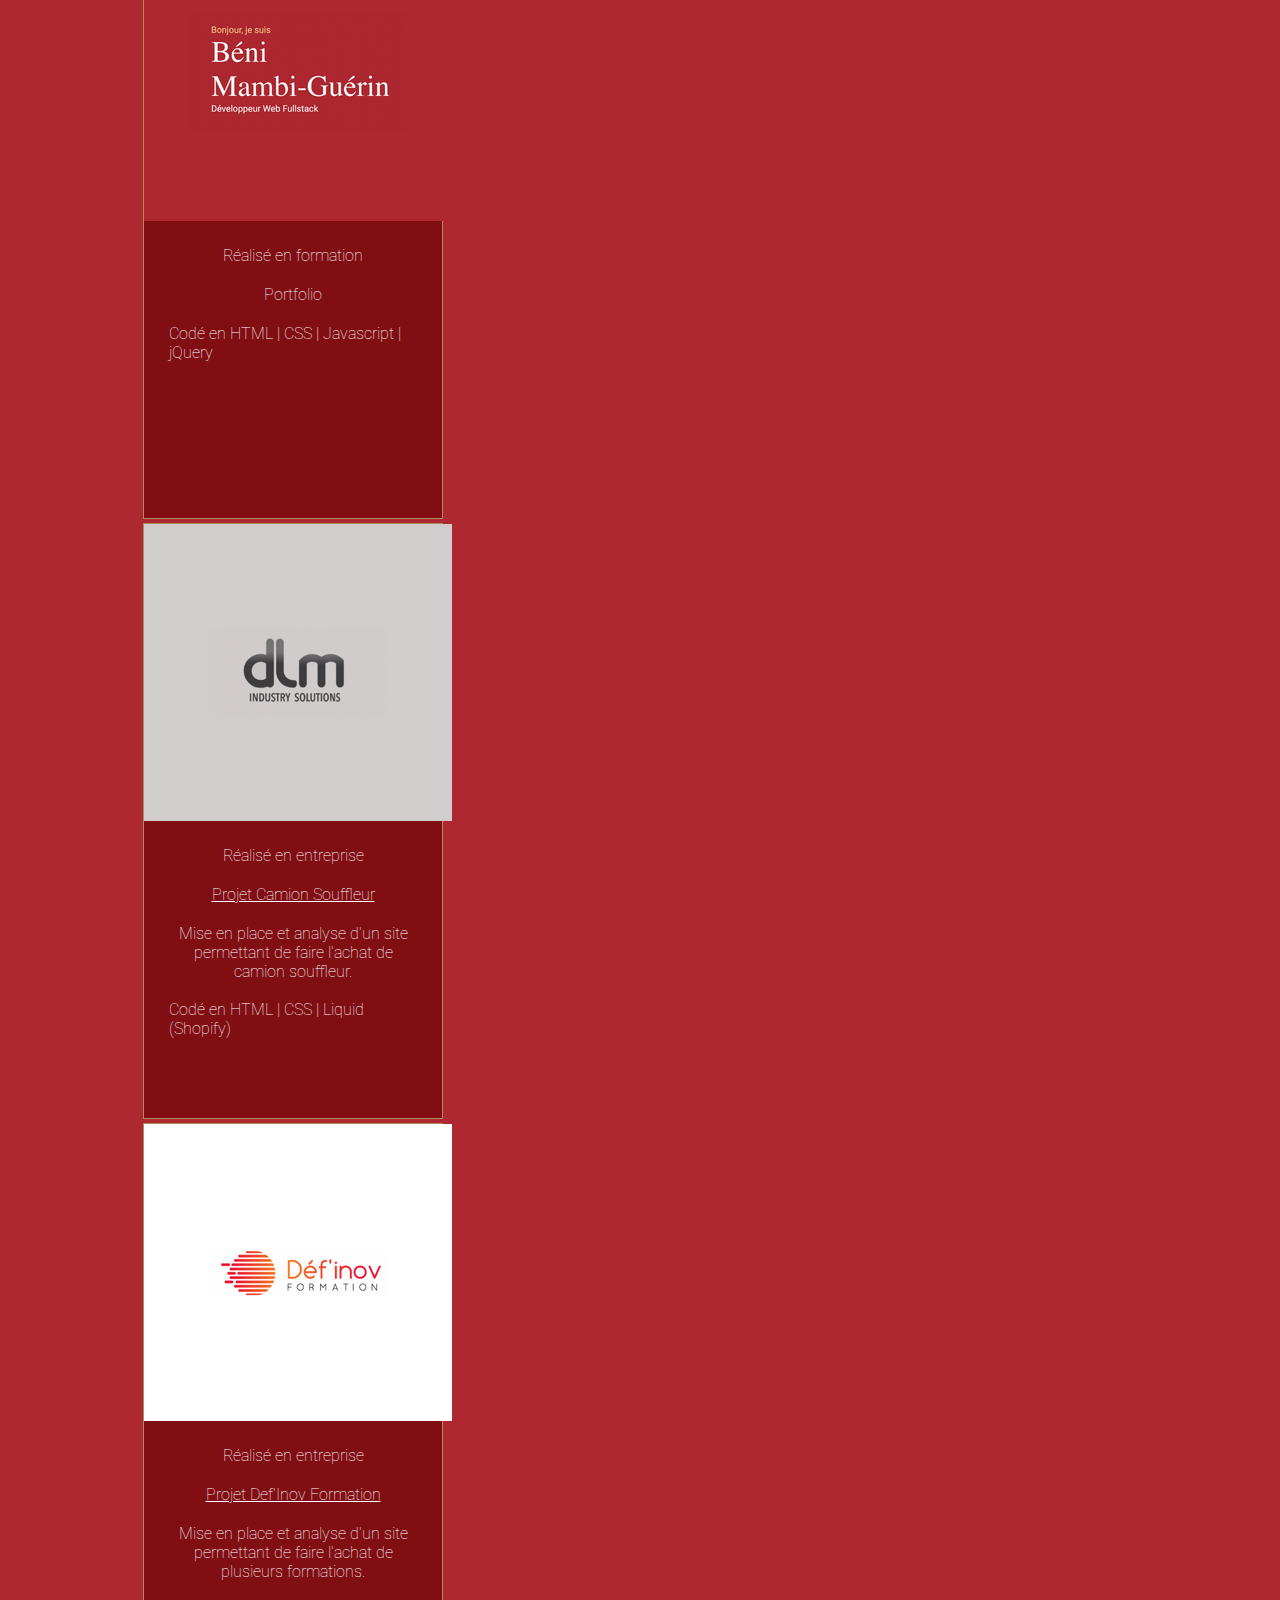
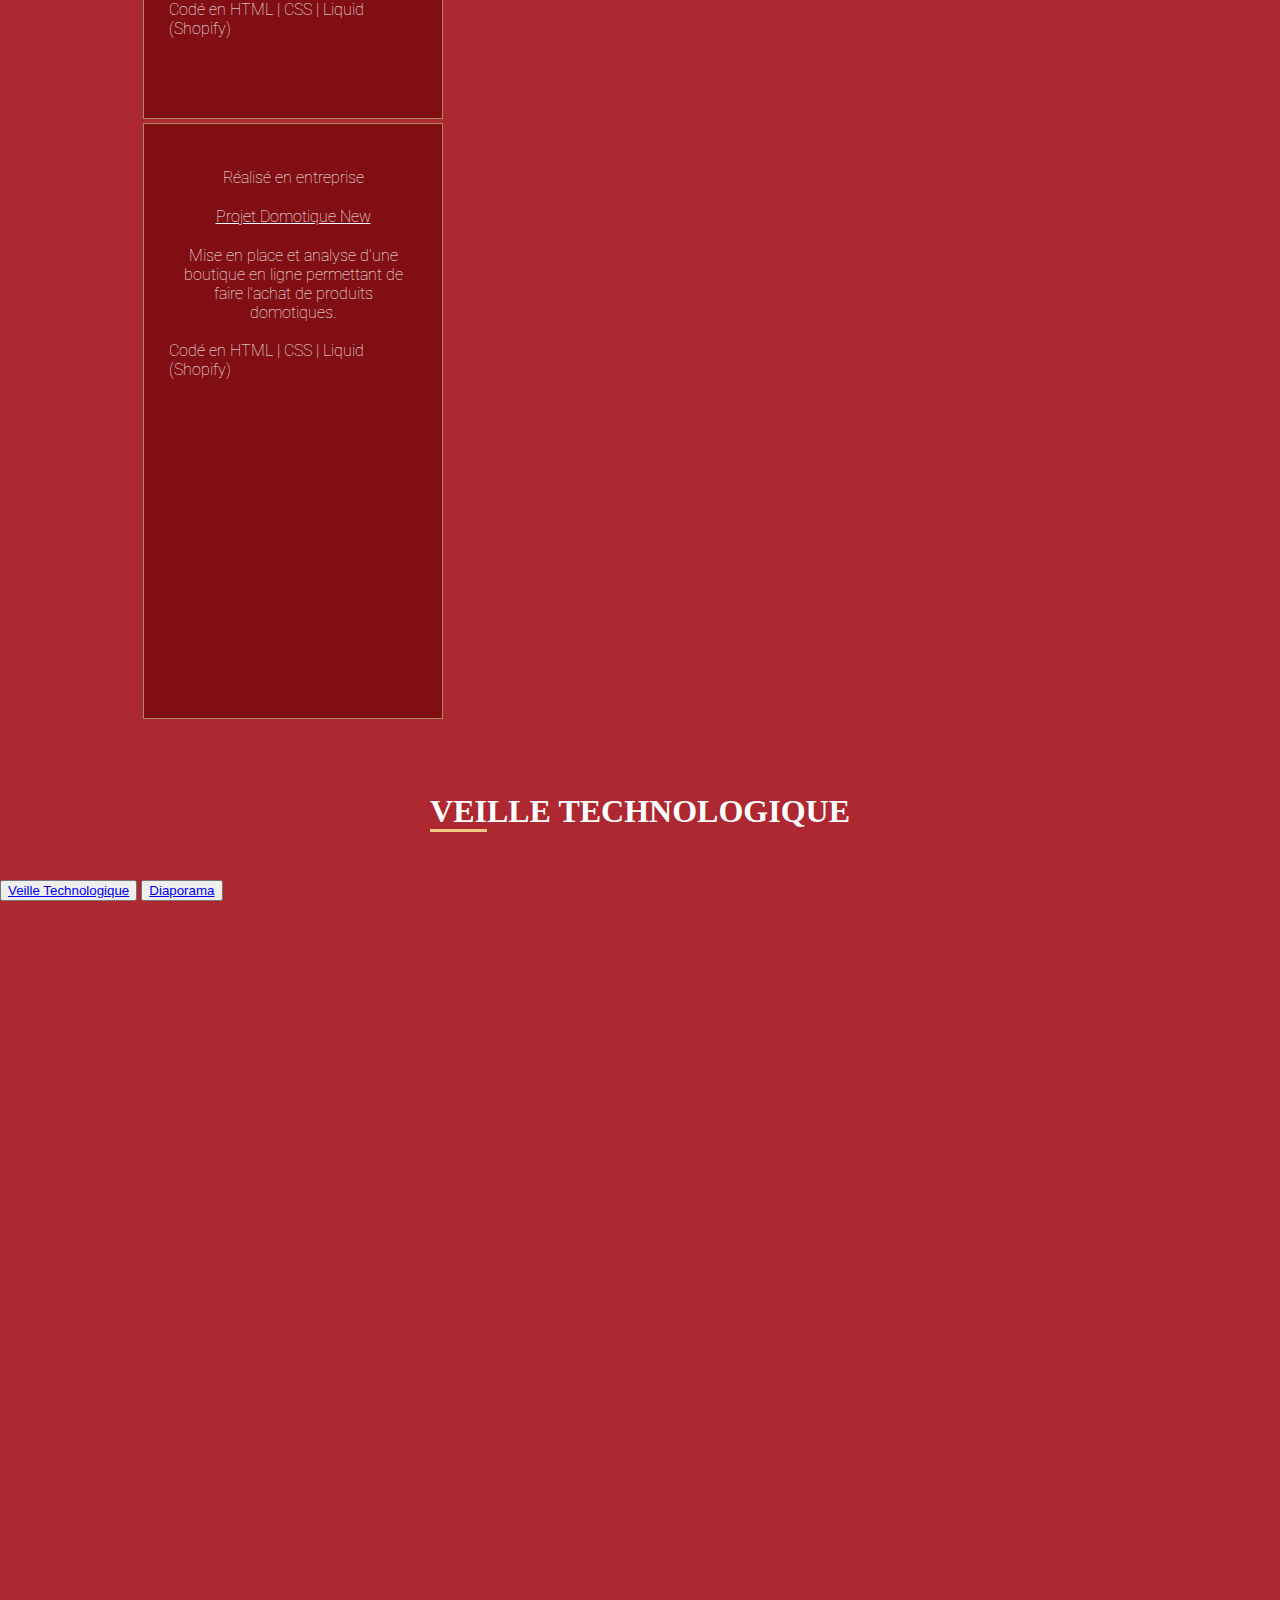
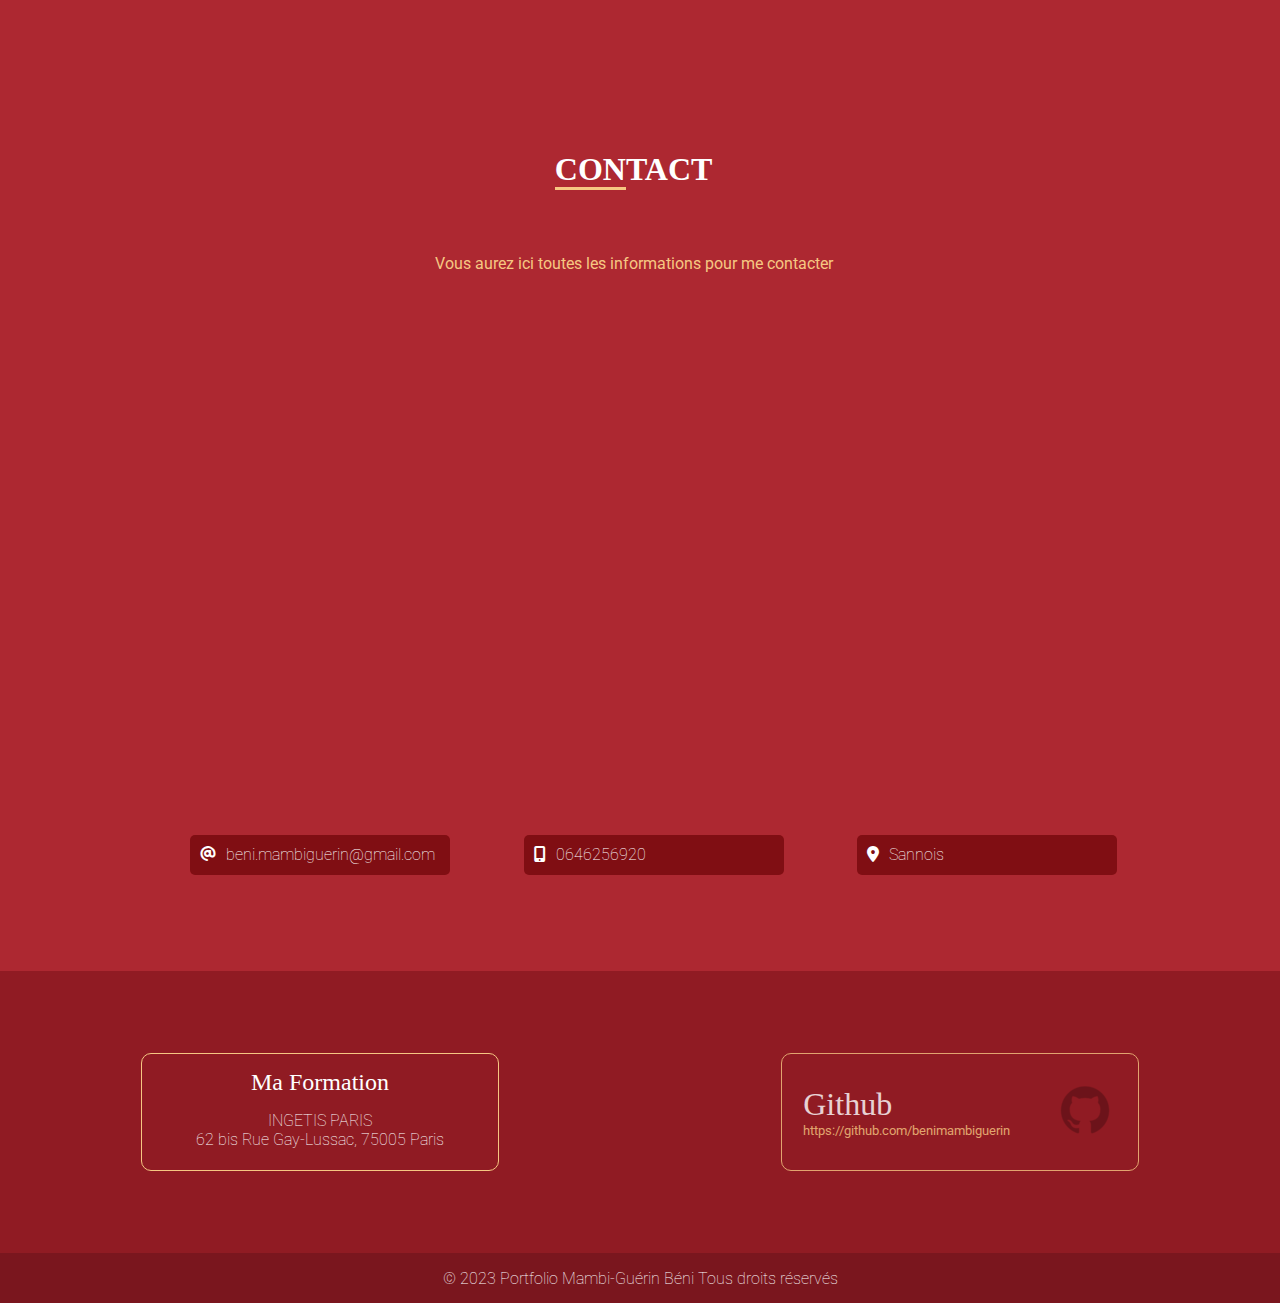
==== commit 5a911cef: "Update index.html" ====
--- a/index.html
+++ b/index.html
@@ -267,7 +267,7 @@
 	<h1 style="text-align: center; margin-top: 70px;"><span>VEI</span>LLE TECHNOLOGIQUE</h1>
 	<div id="container">
 		<button class="button-56"><a href="pdf/veille-techno.pdf">Veille Technologique</a></button>
-		<button class="button-56"><a href="pdf/veille-diapo.pdf">Veille Technologique</a></button>
+		<button class="button-56"><a href="pdf/veille-diapo.pdf">Diaporama</a></button>
 	</div>
 	<!--contact-->
 	<a name="contact"></a>
@@ -309,4 +309,4 @@
 </footer>
 <div class="droits">© 2023 Portfolio Mambi-Guérin Béni Tous droits réservés</div>
 
-</html>+</html>
